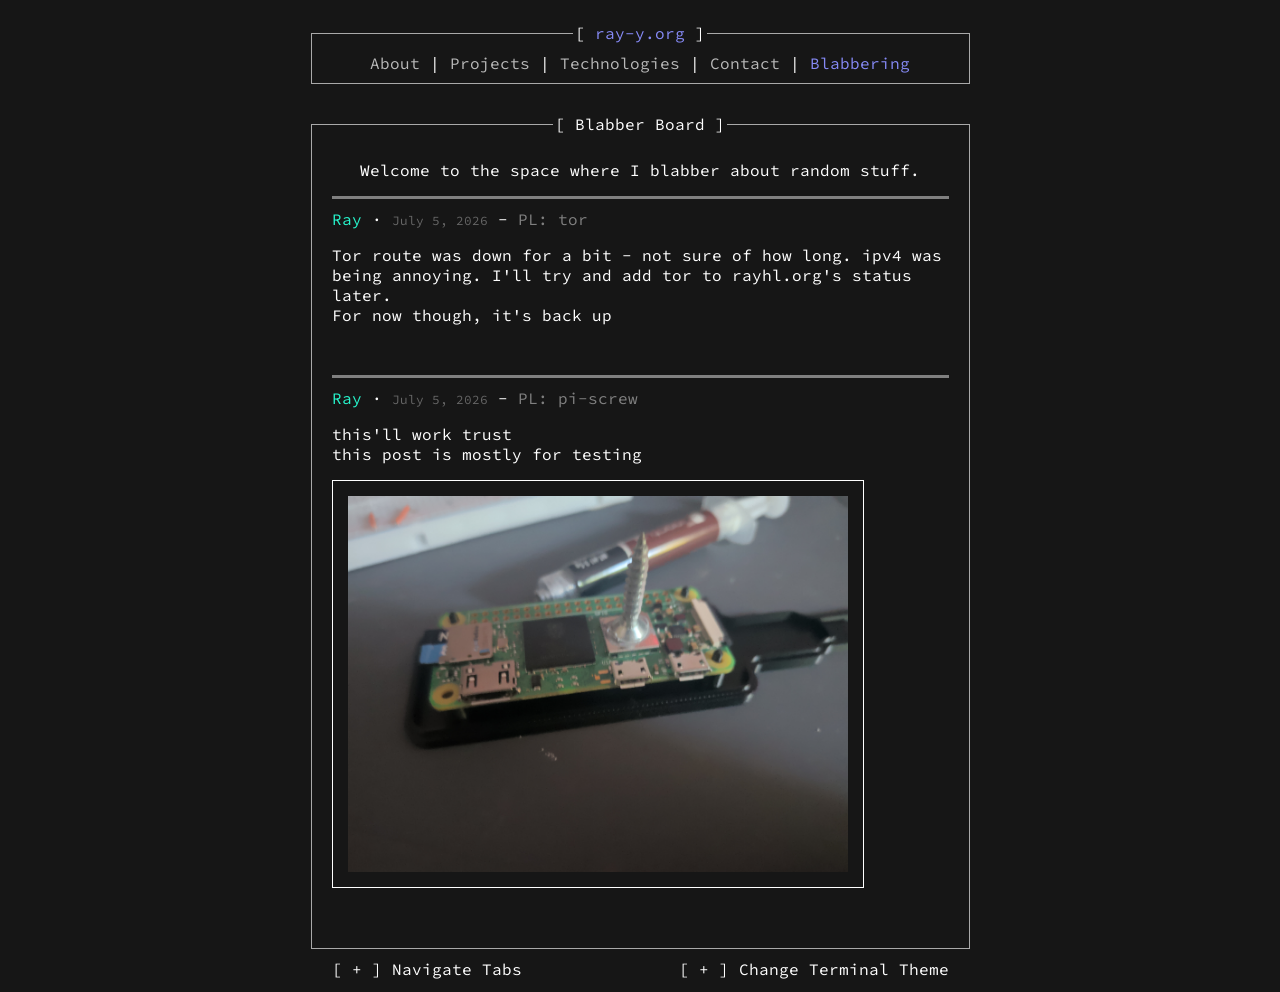
==== blabbering/index.html @ 635714a3 "add blabbering post" ====
<!DOCTYPE html>
<html lang="en">

<head>
    <meta charset="UTF-8">
    <meta name="viewport" content="width=device-width, initial-scale=1.0">
    <title>Blabbering - ray-y.org</title>
    <link rel="icon" href="../media/logo.webp">
    <link rel="stylesheet" href="../styles/index.css">
    <link rel="stylesheet" type="" href="blab.css">

    <link rel="preconnect" href="https://fonts.googleapis.com">
    <link rel="preconnect" href="https://fonts.gstatic.com" crossorigin>
    <link href="https://fonts.googleapis.com/css2?family=Source+Code+Pro:ital,wght@0,200..900;1,200..900&display=swap"
        rel="stylesheet">
</head>

<body>
    <fieldset class="nav">
        <legend class="navlegend"><span class="defaulttxt">[ <span class="secondary">ray-y.org</span> ]</span></legend>
        <a href="../">About</a> | <a href="../proj">Projects</a> | <a href="../technologies">Technologies</a>
        | <a href="../contact">Contact</a> | <a href="../blabbering" class="selected">Blabbering</a>
    </fieldset>

<div id="alertdiv" class="alertdiv" hidden>
        <fieldset class="alert">
            <legend>[ <span class="secondary">Alert</span> ]</legend>
            This feature requires you to allow us to use localStorage.
            <br>
            Would you allow us to use localstorage?<br><br>Check our privacy policy for information<br>
            <br>
            [<span class="secondary"><i class="nf nf-md-keyboard_return"></i></span>] Accept &middot; [<span
                class="secondary"><i class="nf nf-md-keyboard_esc"></i></span>] Decline
        </fieldset>
    </div>

        <div class="preloaddiv" id="preloaddiv">
        <h1>&lt;<span style="color:var(--selectioncolor);">/</span>Ray_y&gt;</h1>
        <div class="loader">
            <span></span>
            <span></span>
            <span></span>
            <span></span>
        </div>

    </div>
    
    <fieldset class="content">
      <legend>[ Blabber Board ]</legend>
      <p>Welcome to the space where I blabber about random stuff.</p>

      <article id="tor" class="article">
        <div class="post-meta">
          <span class="user">Ray </span>
            &middot;
          <time datetime="2026-07-05">July 5, 2026</time>
          - 
            <a href="#tor" class="permalink" data-tooltip="Permalink">PL: tor</a>
        </div>

        <p>Tor route was down for a bit - not sure of how long. ipv4 was being annoying. I'll try and add tor to rayhl.org's status later. <br>For now though, it's back up</p>
      </article>


      <article id="pi-screw" class="article">
        <div class="post-meta">
          <span class="user">Ray </span>
            &middot;
          <time datetime="2026-07-05">July 5, 2026</time>
          - 
            <a href="#pi-screw" class="permalink" data-tooltip="Permalink">PL: pi-screw</a>
        </div>

        <p>this'll work trust <br>this post is mostly for testing</p>
        <div class="post-image-wrapper">
            <img src="upload/pi-screw.png" alt="">
        </div>  
      </article>








    </fieldset>


    <div class="utils">
        <div class="left">
            [ <span class="secondary"><i class="nf nf-md-arrow_left_thin"></i></span> + <span class="secondary"><i
                    class="nf nf-md-arrow_right_thin"></i></span> ] Navigate Tabs</i>
        </div>
        <div class="right">
            [ <span class="secondary"><i class="nf nf-md-arrow_up_thin"></i></span> + <span class="secondary"><i
                    class="nf nf-md-arrow_down_thin"></i></span> ] Change Terminal Theme</i>
        </div>
    </div>
</body>
  <script src="../script/global.js"></script>

</html>
---- styles/index.css ----
@import "https://www.nerdfonts.com/assets/css/webfont.css";

:root,
[data-theme="1"] {
  --backcolor: #161616;
  --selectioncolor: #868af6;
}

[data-theme="2"] {
  --backcolor: #1e2122;
  --selectioncolor: #77b2b4;
}

[data-theme="3"] {
  --backcolor: #14121d;
  --selectioncolor: #e6aaa7;
}

[data-theme="4"] {
  --backcolor: #181825;
  --selectioncolor: #7bbbf9;
}

[data-theme="5"] {
  --backcolor: #000000;
  --selectioncolor: lime;
}

[data-theme="6"] {
  --backcolor: #282828;
  --selectioncolor: #a48a66;
}

[data-theme="7"] {
  --backcolor: #011627;
  --selectioncolor: #ffffff;
}

[data-theme="8"] {
  --backcolor: #300a24;
  --selectioncolor: #dddada;
}

body {
  background-color: var(--backcolor);
  padding: 15px;
  font-family: "Source Code Pro", monospace;
}

.nav {
  text-align: center;
  align-items: center;
  border: 1px solid #a9a9a9;
  padding: 10px 20px;
  color: rgb(255, 255, 255);
  max-width: 50%;
  margin-left: auto;
  margin-right: auto;
  word-wrap: break-word;
  margin-bottom: 30px;
}

.head {
  display: flex;
  align-items: center;
  justify-content: flex-start;
  gap: 20px;
  margin-left: 20%;
  margin-right: 20%;
  text-align: left;
}

.head-text {
  flex: 1;
  text-align: right;
}

.head-img {
  width: 150px;
  height: 150px;
  flex-shrink: 0;
}

legend {
  display: table;
  min-width: 0px;
  position: relative;
  margin: auto;
  text-align: center;
}

.nav .selected {
  color: var(--selectioncolor);
}

.nav a {
  text-decoration: none;
  color: #b9b9b9;
}

.content {
  text-align: center;
  align-items: center;
  border: 1px solid rgb(169, 169, 169);
  padding: 10px 20px;
  color: rgb(255, 255, 255);
  max-width: 50%;
  margin-left: auto;
  margin-right: auto;
  word-wrap: break-word;
  min-height: 60vh;
  min-width: 0;
}

.pridemonthbanner {
  text-align: center;
  align-items: center;
  border: 1px solid rgb(169, 169, 169);
  padding: 10px 20px;
  margin-bottom: 10px;
  margin-top: -5px;
  color: rgb(255, 255, 255);
  max-width: 50%;
  margin-left: auto;
  margin-right: auto;
  word-wrap: break-word;
  min-width: 0;
}

.pridemonthhr {
  background: linear-gradient(
    90deg,
    rgba(255, 138, 138, 1) 0%,
    rgba(255, 198, 148, 1) 14%,
    rgba(255, 239, 148, 1) 31%,
    rgba(182, 255, 145, 1) 53%,
    rgba(171, 213, 255, 1) 79%,
    rgba(216, 138, 255, 1) 100%
  );
  height: 5px;
  border: 0;
}

i {
  color: var(--selectioncolor);
}

.utils {
  text-align: center;
  align-items: center;
  padding: 10px 20px;
  color: rgb(255, 255, 255);
  max-width: 50%;
  margin-left: auto;
  margin-right: auto;
  word-wrap: break-word;
  min-width: 0;
  font-family: "Source Code Pro", monospace;
}

.utils .left {
  float: left;
}

.utils .right {
  float: right;
}

.exp {
  text-align: left;
  margin-left: 20%;
  margin-right: 20%;
}

.content a {
  text-decoration: none;
  color: gray;
}

.project {
  text-align: left;
  margin-left: 20%;
  margin-right: 20%;
  max-width: 100%;
  overflow: hidden;
}

.alert {
  text-align: center;
  align-items: center;
  border: 1px solid rgb(169, 169, 169);
  padding: 10px;
  color: rgb(255, 255, 255);
  max-width: 50%;
  margin-left: auto;
  margin-right: auto;
  word-wrap: break-word;
  min-width: 0;
}

.alertdiv {
  background-color: var(--backcolor);
  left: 0;
  top: 35vh;
  position: fixed;
  width: 100%;
  padding-top: 50px;
  padding-bottom: 50px;
}

.secondary {
  color: var(--selectioncolor);
}

.footer {
  text-align: center;
  align-items: center;
  border: 1px solid rgb(169, 169, 169);
  padding: 10px 20px;
  color: rgb(255, 255, 255);
  max-width: 50%;
  margin-left: auto;
  margin-right: auto;
  word-wrap: break-word;
  min-width: 0;
}

.footer a {
  text-decoration: none;
  color: gray;
}

@media only screen and (max-width: 600px) {
  .footerlogo {
    font-size: 7px;
  }

  body {
    padding: 5px;
  }

  .nav {
    padding: 10px 20px;
    max-width: 85%;
  }

  .content,
  .pridemonthbanner,
  .footer {
    max-width: 85%;
    height: auto;
  }

  .exp {
    margin-left: 5%;
    margin-right: 5%;
  }

  .utils {
    display: none;
  }

  .head {
    margin-left: 5%;
    margin-right: 5%;
    flex-direction: column;
    align-items: center;
    text-align: center;
  }

  .head-text {
    text-align: center;
  }

  .head-img {
    width: 100px;
    height: 100px;
  }
}

.project-item {
  margin-bottom: 8px;
}

.project-item a {
  color: var(--selectioncolor);
}

.project-item a:hover {
  text-decoration: underline;
}

.contact-row a {
  color: var(--selectioncolor);
}

.contact-row a:hover {
  text-decoration: underline;
}

.dimmed {
  color: gray;
}

[data-tooltip] {
  position: relative;
}

[data-tooltip]::after {
  content: attr(data-tooltip);
  font-family: "Source Code Pro", monospace;
  position: absolute;
  bottom: 125%;
  left: 50%;
  transform: translateX(-50%);
  background-color: #212121;
  color: #fff;
  padding: 5px 10px;
  border-radius: 4px;
  white-space: nowrap;
  opacity: 0;
  visibility: hidden;
  transition: opacity 0.2s ease-in-out;
}

[data-tooltip]:hover::after {
  opacity: 1;
  visibility: visible;
}

.preloaddiv {
  background-color: var(--backcolor);
  z-index: 9999;
  position: fixed;
  top: 0;
  left: 0;
  width: 100%;
  height: 100%;

  display: flex;
  justify-content: center;
  align-items: center;
  flex-direction: column;
  gap: 20px;
  transition: opacity 0.5s;
  opacity: 1;

  animation: no-js 10s forwards;
}
.pldanim {
  opacity: 0;
  pointer-events: none;
}

.preloaddiv h1 {
  color: white;
}

@keyframes no-js {
  to {
    opacity: 0;
    visibility: hidden;
    pointer-events: none;
  }
}

.loader {
  display: flex;
  gap: 10px;
}

.loader span {
  width: 15px;
  height: 15px;
  background-color: #363636;
  animation: loaderanim 1.2s infinite step-end;
}

.loader span:nth-child(1) {
  animation-delay: 0s;
}

.loader span:nth-child(2) {
  animation-delay: 0.3s;
}

.loader span:nth-child(3) {
  animation-delay: 0.6s;
}

.loader span:nth-child(4) {
  animation-delay: 0.9s;
}

@keyframes loaderanim {
  0% {
    background-color: var(--selectioncolor);
  }

  25% {
    background-color: #363636;
  }
}

.warn {
  border-left: var(--selectioncolor) solid 2px;
  padding-left: 10px;
}

.badgelink {
  background-color: var(--selectioncolor);
  color: var(--backcolor);
  min-width: 334px;
  min-height: 54px;
}

.badgesmarquee {
  border: 1px solid var(--selectioncolor);
  border-radius: 3px;
  padding: 5px;
}

.footerlogo {
  color: var(--selectioncolor);
  font-weight: bold;
}
---- blabbering/blab.css ----
.article {
    text-align: left;
    border-top: 3px solid gray;
    padding-top: 10px;
    margin-bottom: 50px;
}

.post-meta time {
    font-size: 0.8rem;
    color: #666666;
    margin-bottom: 8px;
}

.user {
    color: #27F5CC;
}

.post-image-wrapper {
    max-width: 500px;

    padding: 15px;
    border: 1px solid white;
    overflow: hidden;
}

.post-image-wrapper img {
    width: 100%;
    height: auto;
    display: block;
    object-fit: cover;
}

@media (max-width: 600px) {
    .post-image-wrapper {
        flex: 1 1 auto;
        width: 90%;
        max-width: 100%;
    }
}
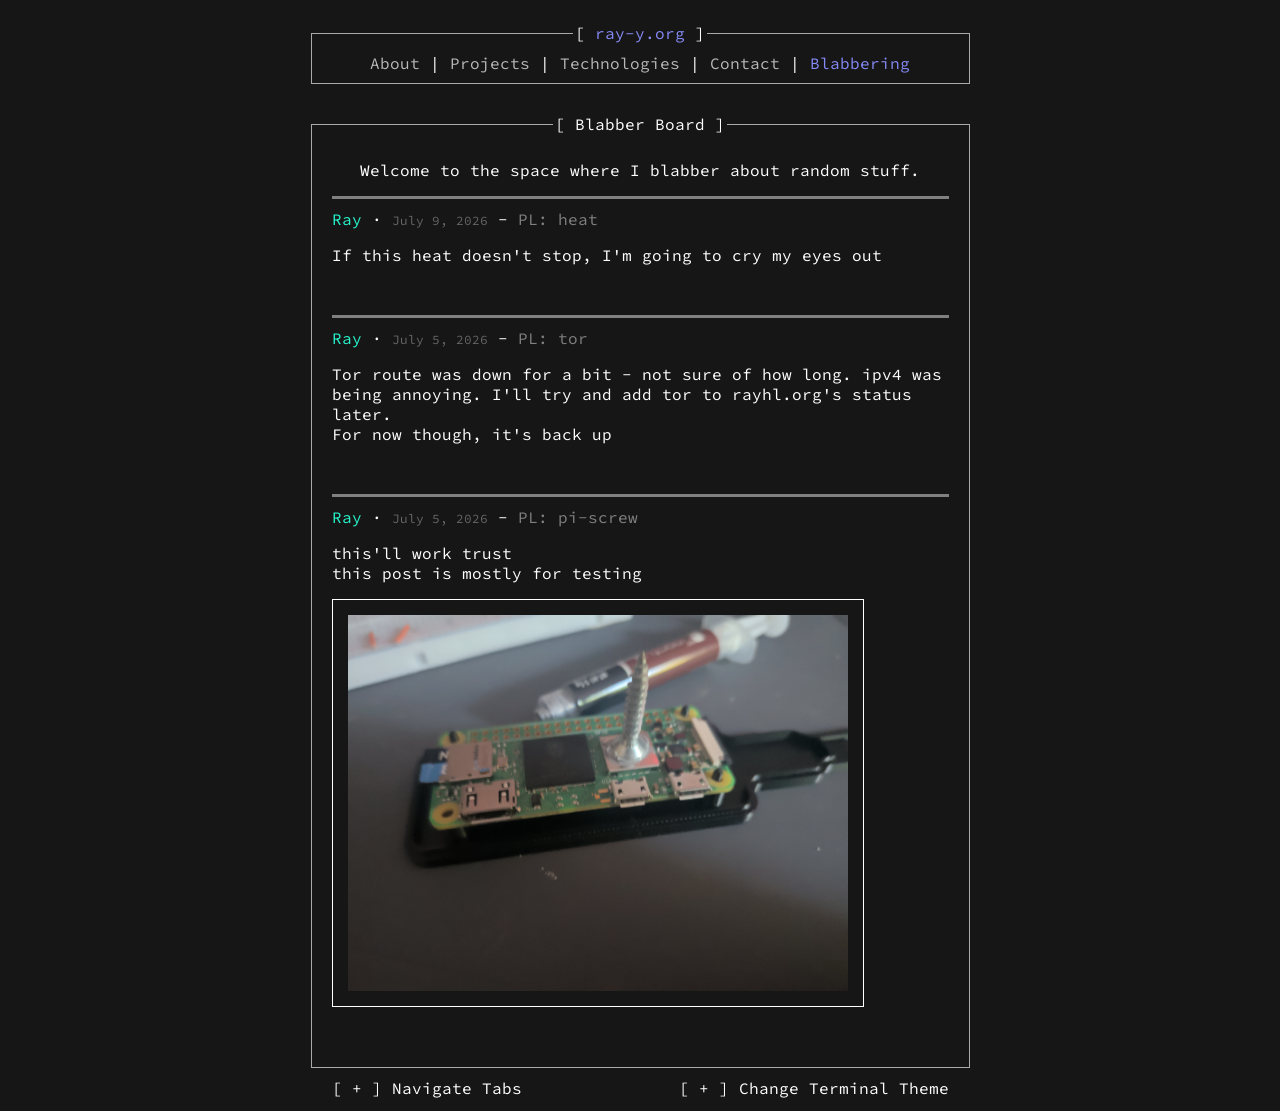
==== commit 91ac8610: "add blabbering post" ====
--- a/blabbering/index.html
+++ b/blabbering/index.html
@@ -48,6 +48,18 @@
     <fieldset class="content">
       <legend>[ Blabber Board ]</legend>
       <p>Welcome to the space where I blabber about random stuff.</p>
+
+      <article id="heat" class="article">
+        <div class="post-meta">
+          <span class="user">Ray </span>
+            &middot;
+          <time datetime="2026-07-09">July 9, 2026</time>
+          - 
+            <a href="#heat" class="permalink" data-tooltip="Permalink">PL: heat</a>
+        </div>
+
+        <p>If this heat doesn't stop, I'm going to cry my eyes out</p>
+      </article>
 
       <article id="tor" class="article">
         <div class="post-meta">
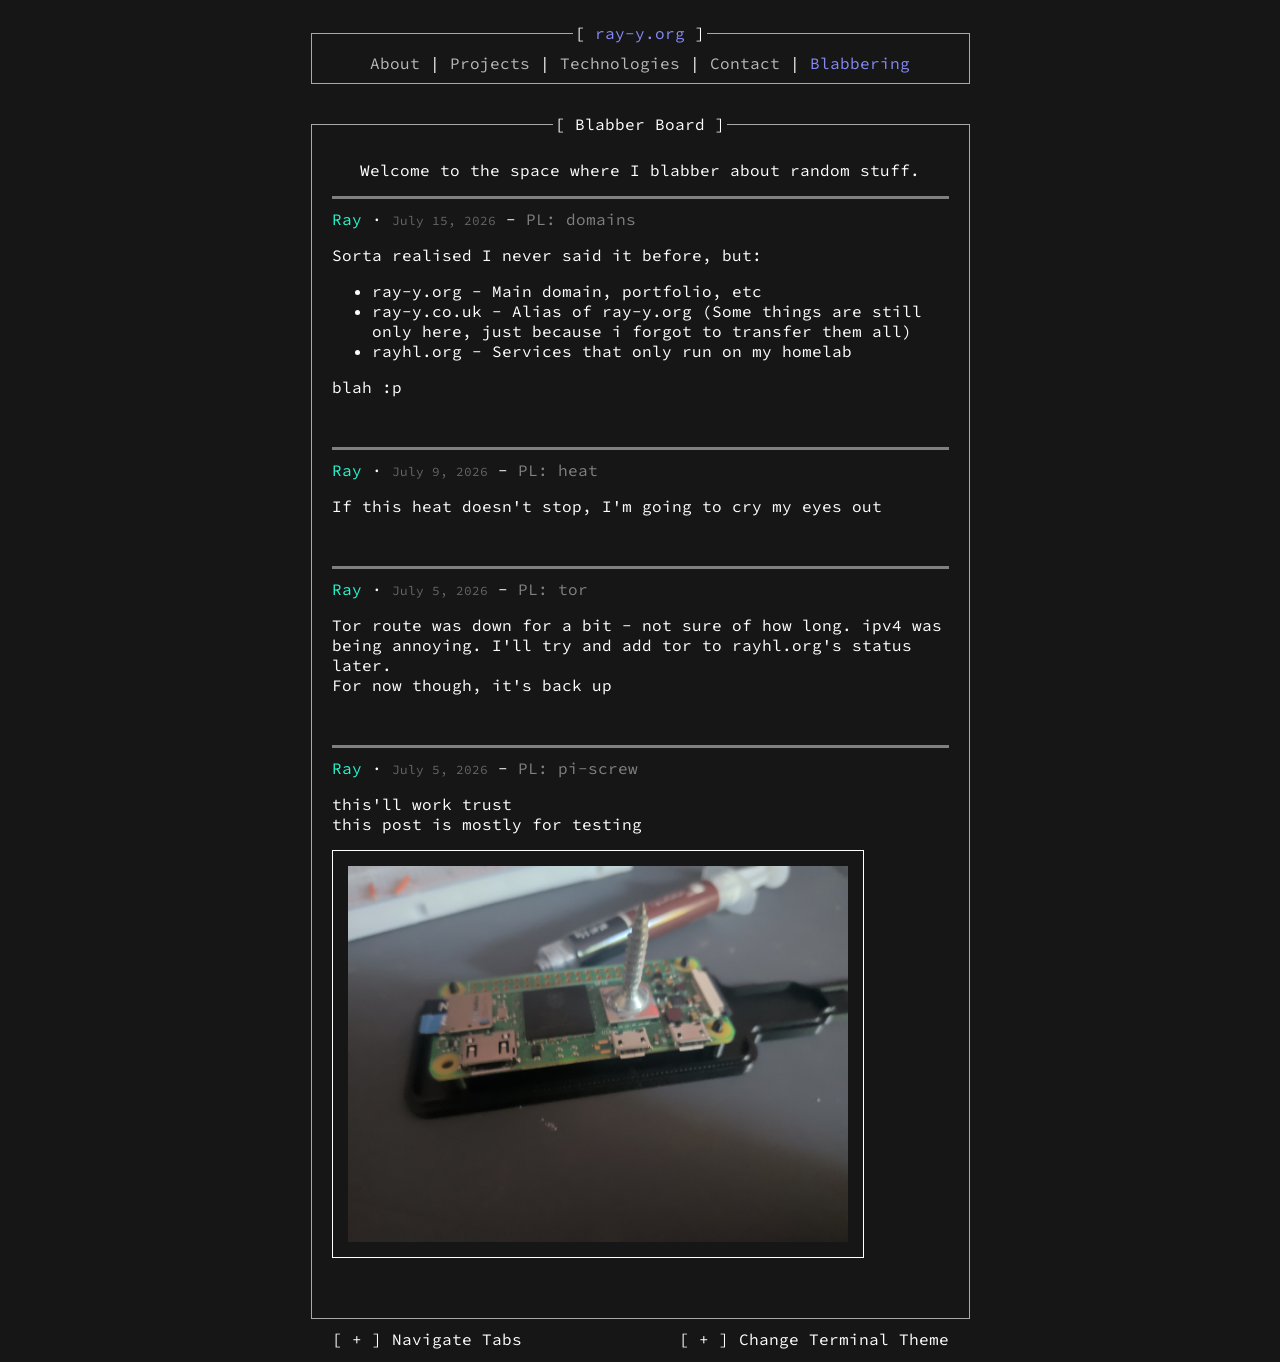
==== commit 324d6984: "add blabbering post" ====
--- a/blabbering/index.html
+++ b/blabbering/index.html
@@ -48,6 +48,24 @@
     <fieldset class="content">
       <legend>[ Blabber Board ]</legend>
       <p>Welcome to the space where I blabber about random stuff.</p>
+
+      <article id="domains" class="article">
+        <div class="post-meta">
+          <span class="user">Ray </span>
+            &middot;
+          <time datetime="2026-07-15">July 15, 2026</time>
+          - 
+            <a href="#domains" class="permalink" data-tooltip="Permalink">PL: domains</a>
+        </div>
+
+        <p>Sorta realised I never said it before, but:</p>
+        <ul>
+          <li>ray-y.org - Main domain, portfolio, etc</li>
+          <li>ray-y.co.uk - Alias of ray-y.org (Some things are still only here, just because i forgot to transfer them all)</li>
+          <li>rayhl.org - Services that only run on my homelab</li>
+        </ul>
+        <p>blah :p</p>
+      </article>
 
       <article id="heat" class="article">
         <div class="post-meta">
--- a/styles/index.css
+++ b/styles/index.css
@@ -408,8 +408,9 @@
 }
 
 .badgelink {
-  background-color: var(--selectioncolor);
-  color: var(--backcolor);
+  background-color: var(--backcolor);
+  border: 1px solid var(--selectioncolor);
+  color: var(--selectioncolor);
   min-width: 334px;
   min-height: 54px;
 }
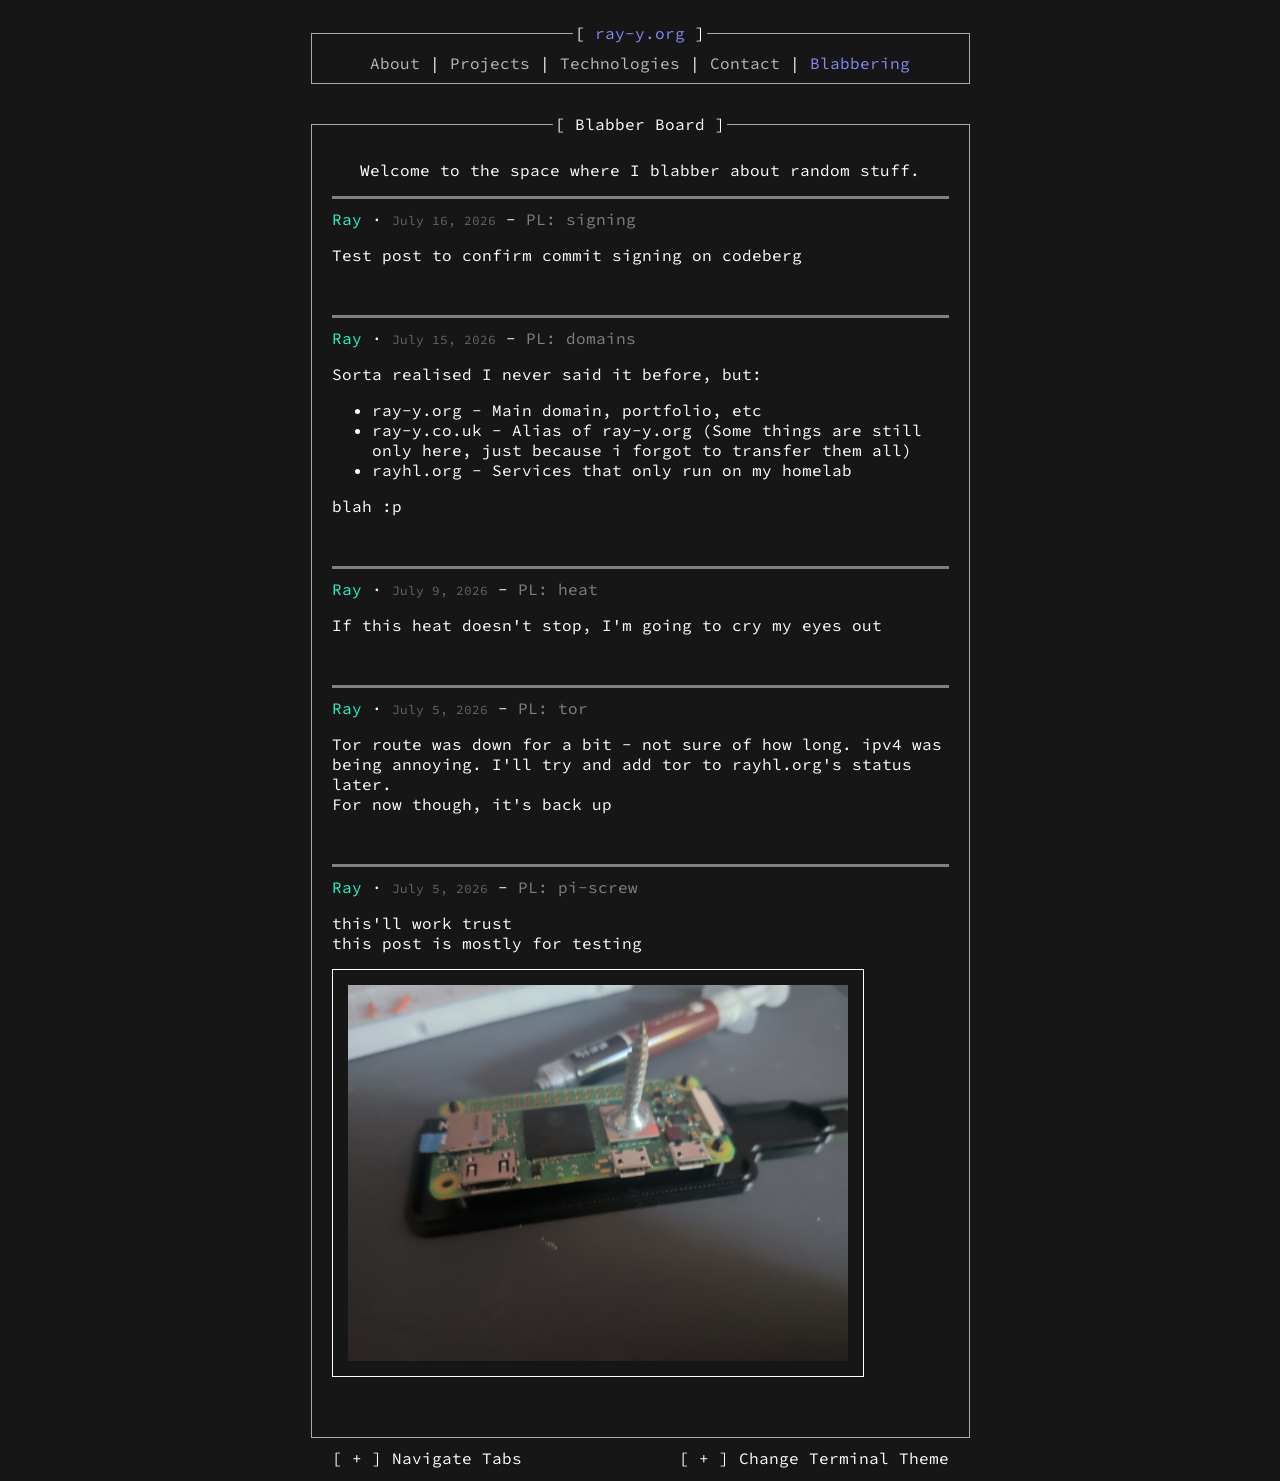
==== commit a5828c0a: "add blabbering post" ====
--- a/blabbering/index.html
+++ b/blabbering/index.html
@@ -48,6 +48,20 @@
     <fieldset class="content">
       <legend>[ Blabber Board ]</legend>
       <p>Welcome to the space where I blabber about random stuff.</p>
+
+       <article id="signing" class="article">
+        <div class="post-meta">
+          <span class="user">Ray </span>
+            &middot;
+          <time datetime="2026-07-15">July 16, 2026</time>
+          - 
+            <a href="#signing" class="permalink" data-tooltip="Permalink">PL: signing</a>
+        </div>
+
+        <p>Test post to confirm commit signing on codeberg</p>
+      </article>
+
+
 
       <article id="domains" class="article">
         <div class="post-meta">
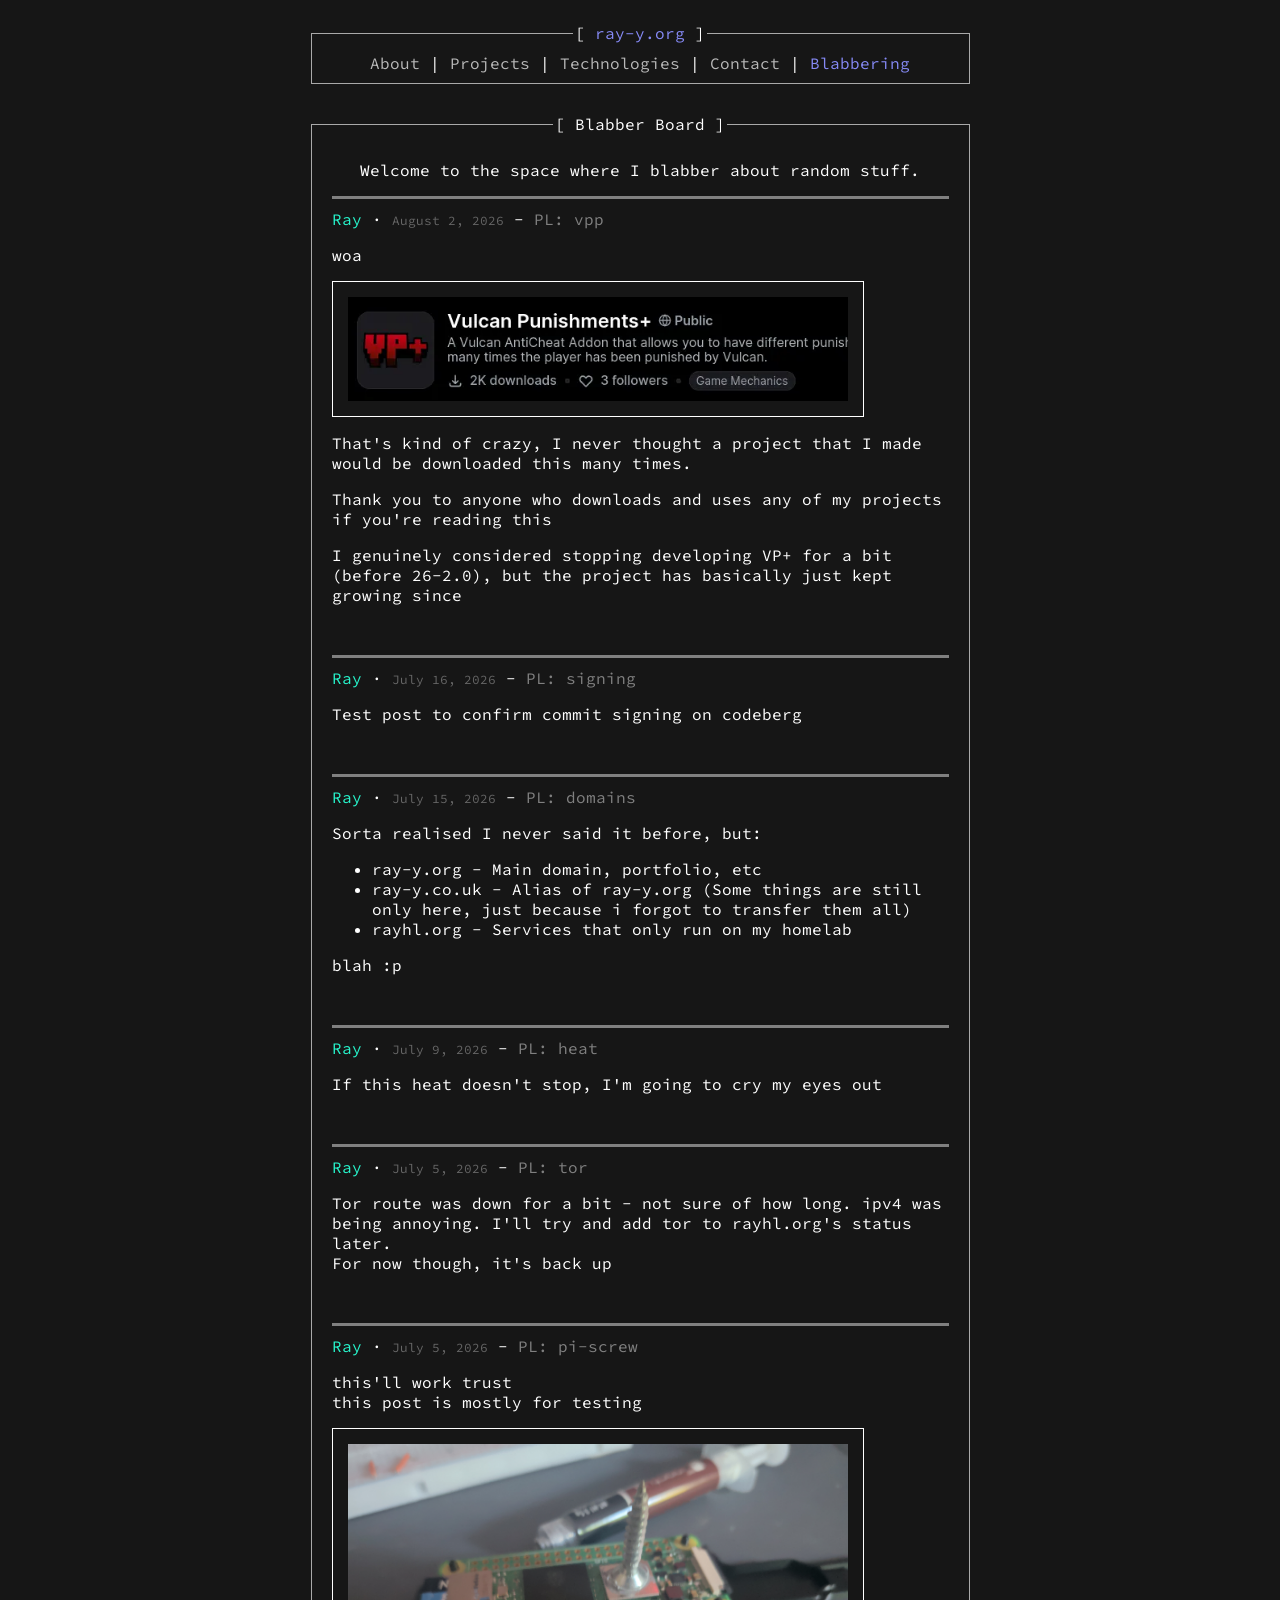
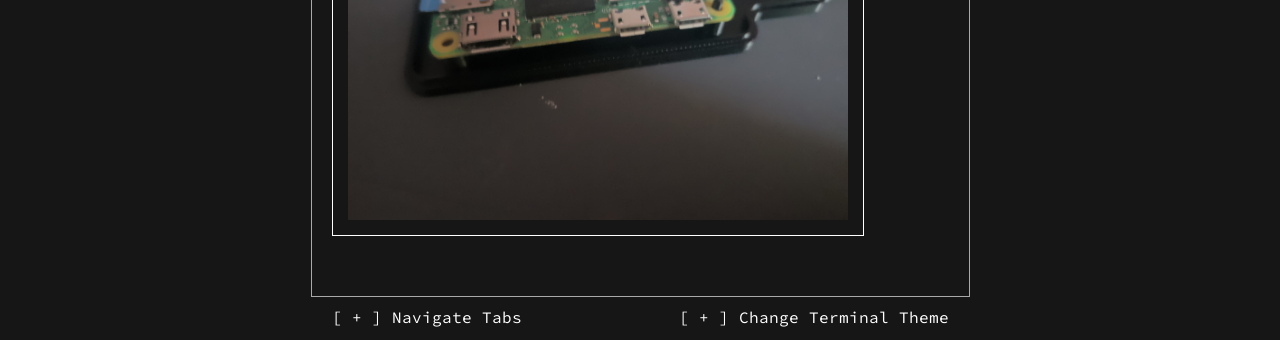
==== commit 55a15fe9: "vpp+ blabbering post" ====
--- a/blabbering/index.html
+++ b/blabbering/index.html
@@ -48,6 +48,25 @@
     <fieldset class="content">
       <legend>[ Blabber Board ]</legend>
       <p>Welcome to the space where I blabber about random stuff.</p>
+
+
+      <article id="vpp" class="article">
+        <div class="post-meta">
+          <span class="user">Ray </span>
+            &middot;
+          <time datetime="2026-08-02">August 2, 2026</time>
+          - 
+            <a href="#vpp" class="permalink" data-tooltip="Permalink">PL: vpp</a>
+        </div>
+
+        <p>woa</p>
+        <div class="post-image-wrapper">
+            <img src="upload/vpp.png" alt="">
+        </div>  
+        <p>That's kind of crazy, I never thought a project that I made would be downloaded this many times.</p>
+        <p>Thank you to anyone who downloads and uses any of my projects if you're reading this</p>
+        <p>I genuinely considered stopping developing VP+ for a bit (before 26-2.0), but the project has basically just kept growing since</p>
+      </article>
 
        <article id="signing" class="article">
         <div class="post-meta">
--- a/styles/index.css
+++ b/styles/index.css
@@ -425,3 +425,21 @@
   color: var(--selectioncolor);
   font-weight: bold;
 }
+
+.footer-bar {
+  background: linear-gradient(
+    90deg,
+    #ea392f 0% 9.091%,
+    #f28917 9.091% 18.182%,
+    #eecb12 18.182% 27.273%,
+    #78b82a 27.273% 36.364%,
+    #4375ca 36.364% 45.455%,
+    #c346e3 45.455% 54.545%,
+    #7bcce5 54.545% 63.636%,
+    #eaeaea 63.636% 72.727%,
+    #f4aec8 72.727% 81.818%,
+    #000 81.818% 90.909%,
+    #945516 90.909% 100%
+  );
+  height: 2px;
+}
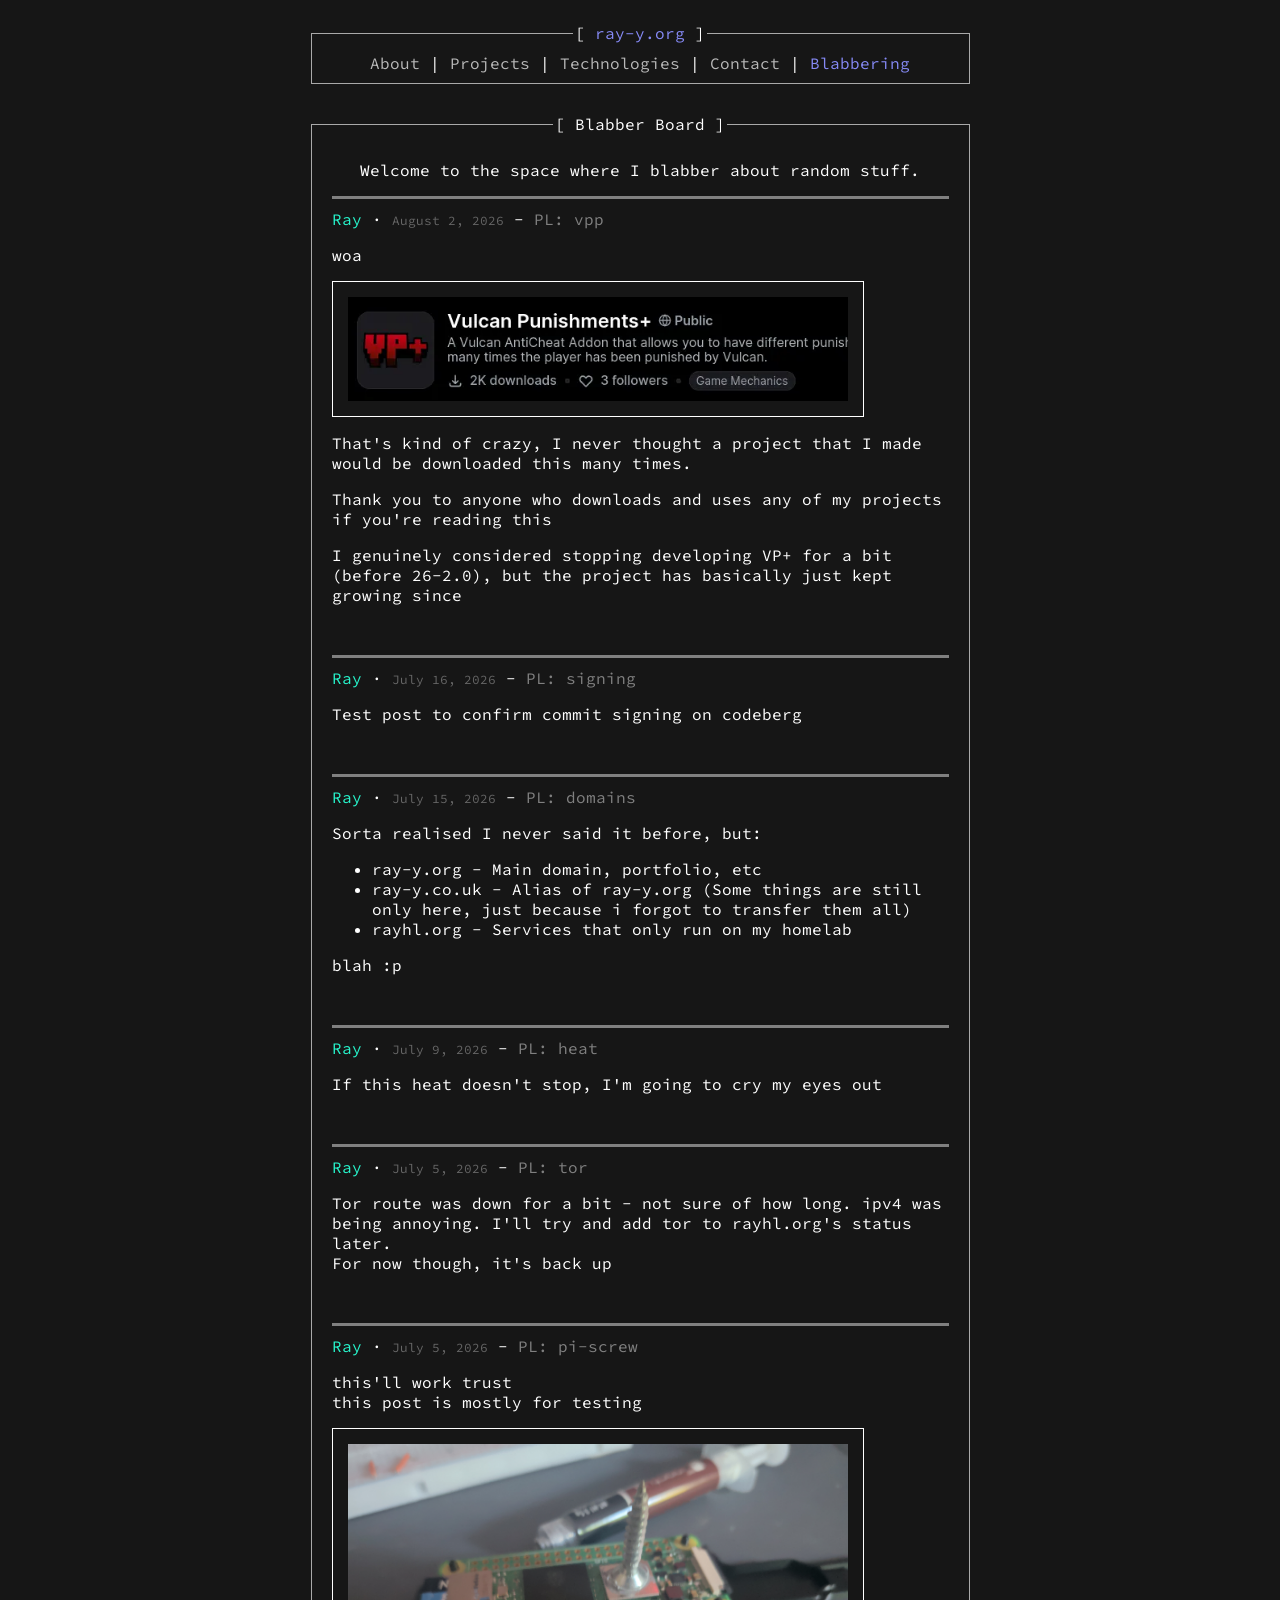
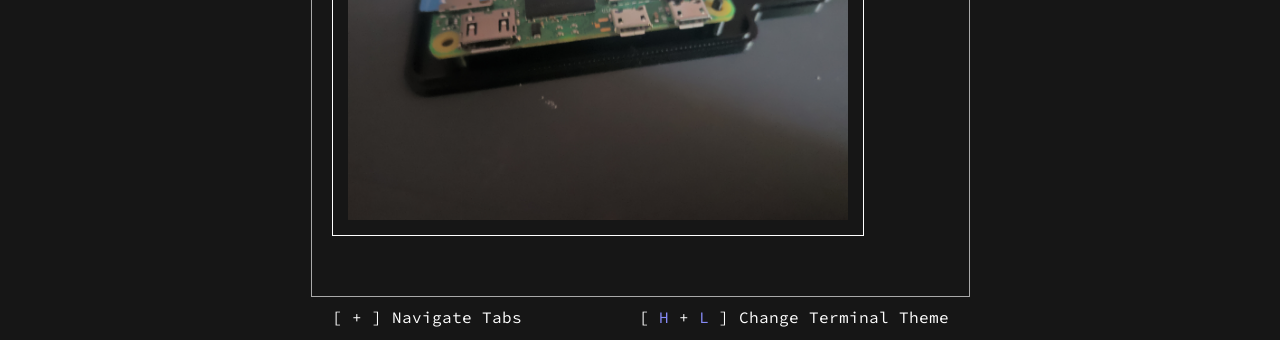
==== commit ef28026f: "change up down arrows ro h + l for easier navigation" ====
--- a/blabbering/index.html
+++ b/blabbering/index.html
@@ -150,14 +150,13 @@
     </fieldset>
 
 
-    <div class="utils">
+   <div class="utils">
         <div class="left">
             [ <span class="secondary"><i class="nf nf-md-arrow_left_thin"></i></span> + <span class="secondary"><i
                     class="nf nf-md-arrow_right_thin"></i></span> ] Navigate Tabs</i>
         </div>
         <div class="right">
-            [ <span class="secondary"><i class="nf nf-md-arrow_up_thin"></i></span> + <span class="secondary"><i
-                    class="nf nf-md-arrow_down_thin"></i></span> ] Change Terminal Theme</i>
+            [ <span class="secondary">H</span> + <span class="secondary">L</span> ] Change Terminal Theme</i>
         </div>
     </div>
 </body>
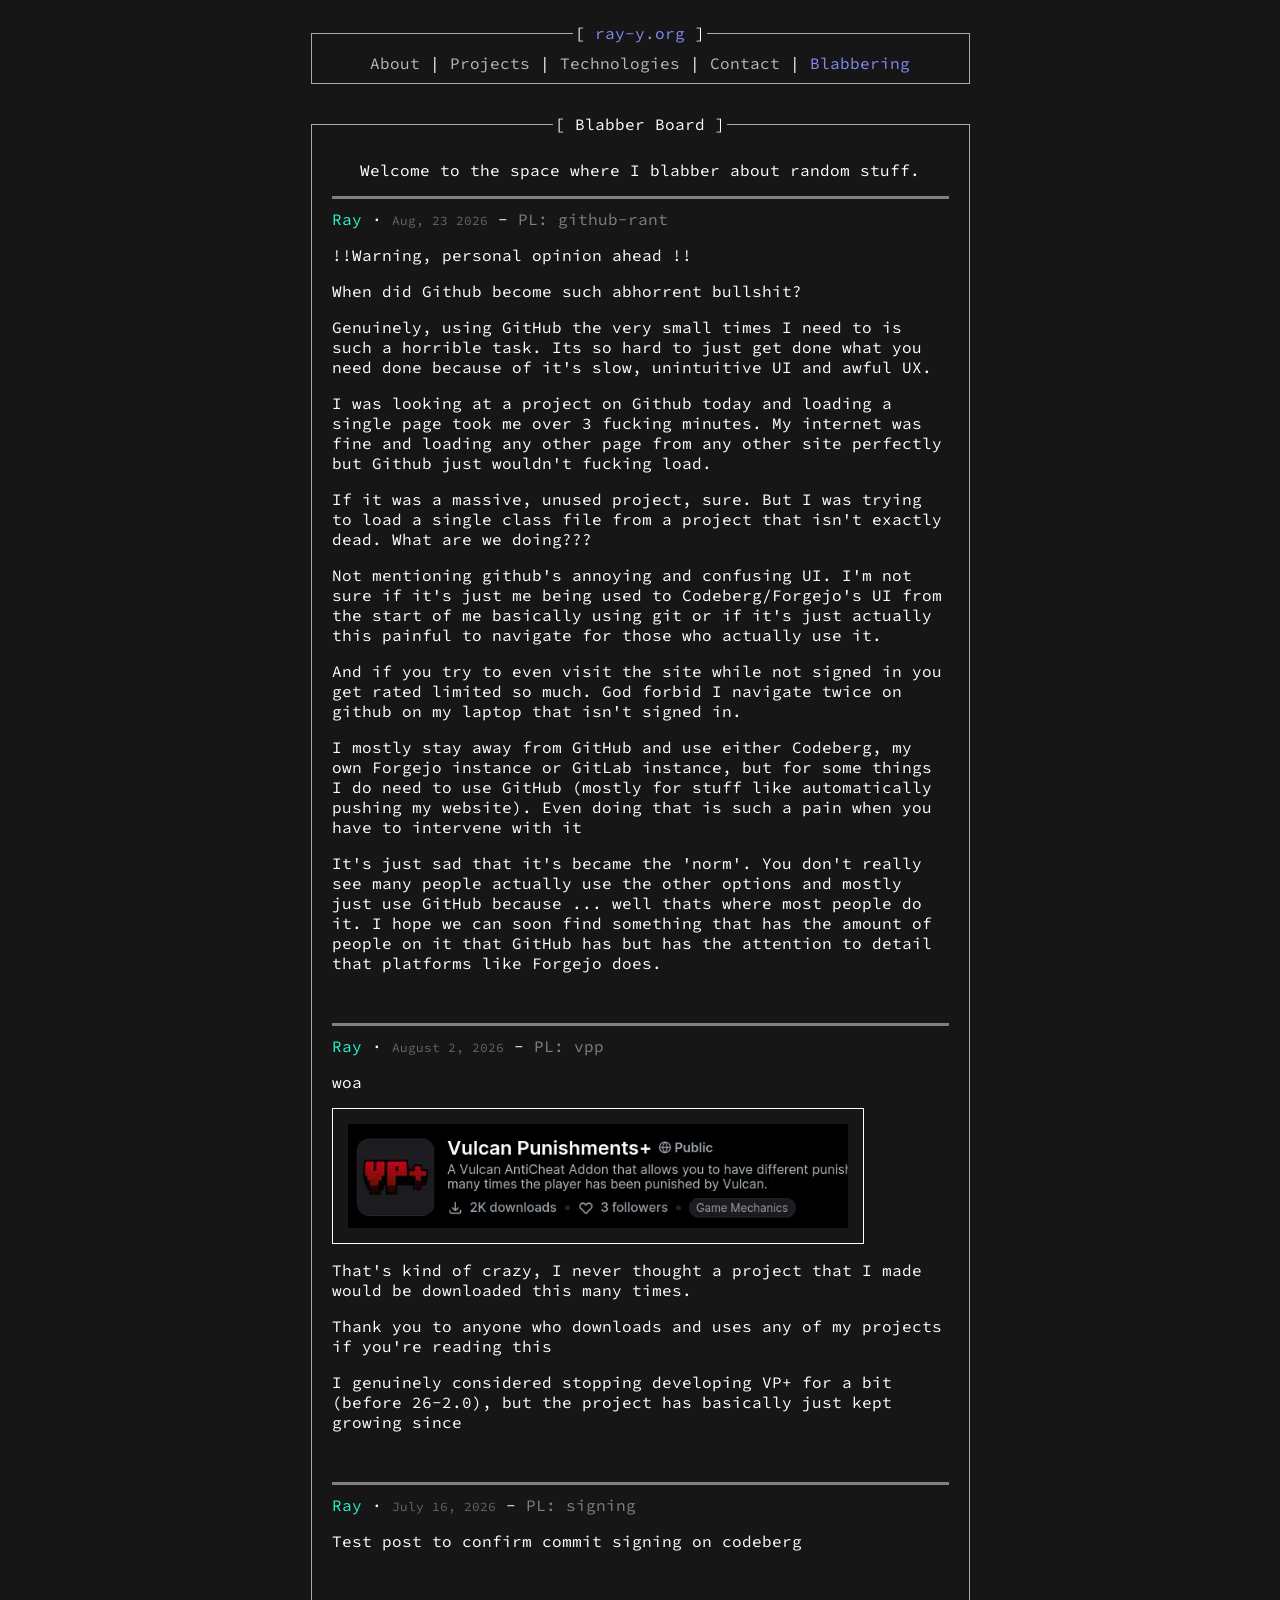
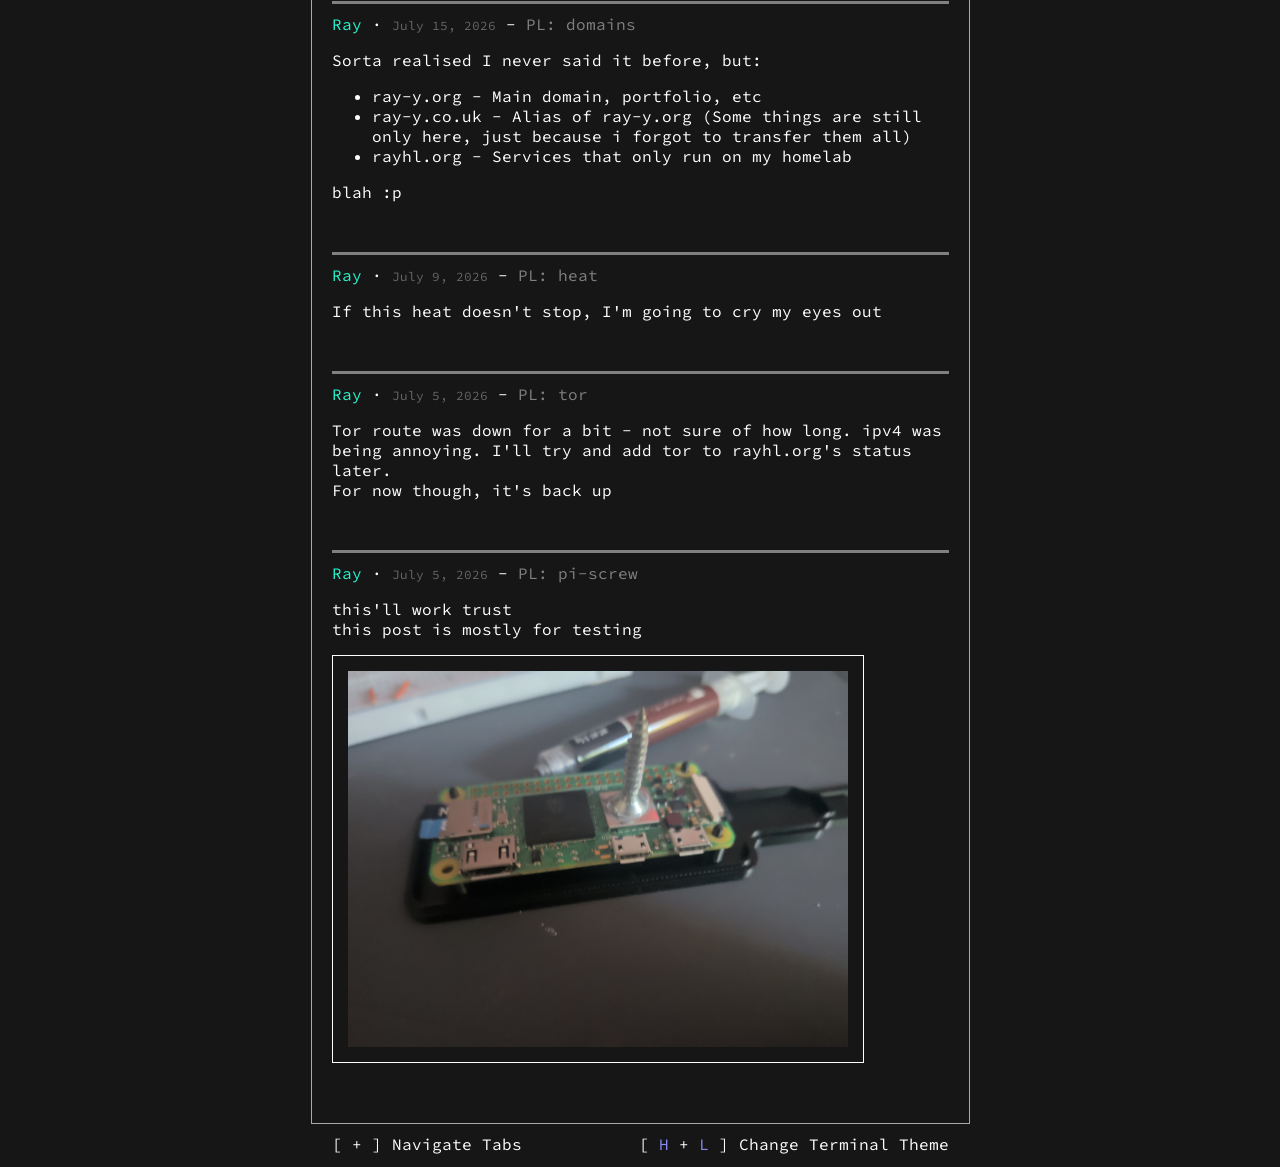
==== commit b3852515: "add blabbering post" ====
--- a/blabbering/index.html
+++ b/blabbering/index.html
@@ -48,6 +48,33 @@
     <fieldset class="content">
       <legend>[ Blabber Board ]</legend>
       <p>Welcome to the space where I blabber about random stuff.</p>
+
+
+
+      <article id="github-rant" class="article">
+        <div class="post-meta">
+          <span class="user">Ray </span>
+            &middot;
+          <time datetime="2026-08-23">Aug, 23 2026</time>
+          - 
+            <a href="#github-rant" class="permalink" data-tooltip="Permalink">PL: github-rant</a>
+        </div>
+
+        <p> !!Warning, personal opinion ahead !!</p>
+        <p>When did Github become such abhorrent bullshit?</p>
+        <p>Genuinely, using GitHub the very small times I need to is such a horrible task. Its so hard to just get done what you
+          need done because of it's slow, unintuitive UI and awful UX.</p>
+        <p>I was looking at a project on Github today and loading a single page took me over 3 fucking minutes. My internet was fine and loading any other page from any other site perfectly but Github just wouldn't fucking load.</p>
+        <p>If it was a massive, unused project, sure. But I was trying to load a single class file from a project that isn't exactly dead. What are we doing???</p>
+        <p>Not mentioning github's annoying and confusing UI. I'm not sure if it's just me being used to Codeberg/Forgejo's UI from the start of me basically using git
+          or if it's just actually this painful to navigate for those who actually use it.</p>
+        <p>And if you try to even visit the site while not signed in you get rated limited so much. God forbid I navigate twice on github on my laptop that isn't signed in.</p>
+        <p>I mostly stay away from GitHub and use either Codeberg, my own Forgejo instance or GitLab instance, but for some things I do need to use GitHub (mostly for stuff like automatically pushing my website).
+        Even doing that is such a pain when you have to intervene with it</p>
+        <p>It's just sad that it's became the 'norm'. You don't really see many people actually use the other options and mostly just use GitHub because
+      ... well thats where most people do it. I hope we can soon find something that has the amount of people on it that GitHub has but has the attention to detail that platforms like Forgejo does.</p>
+      </article>
+
 
 
       <article id="vpp" class="article">
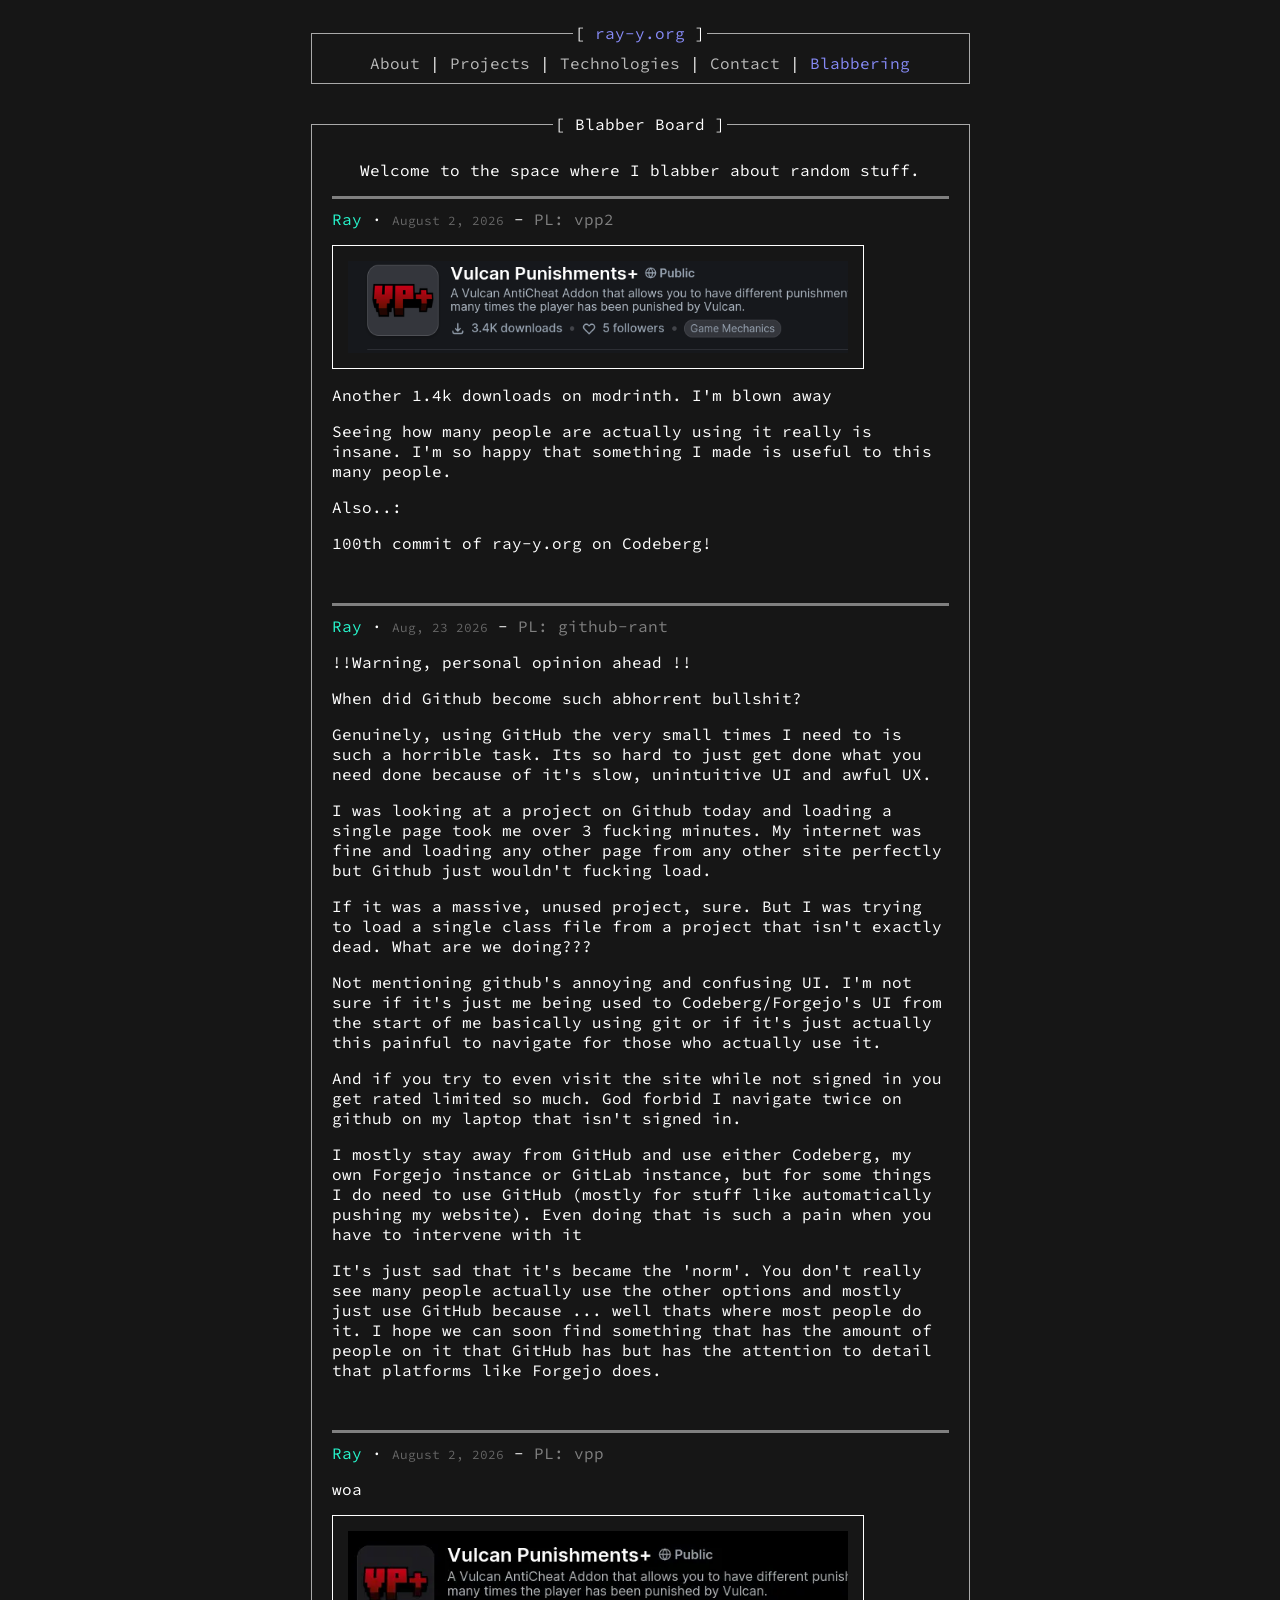
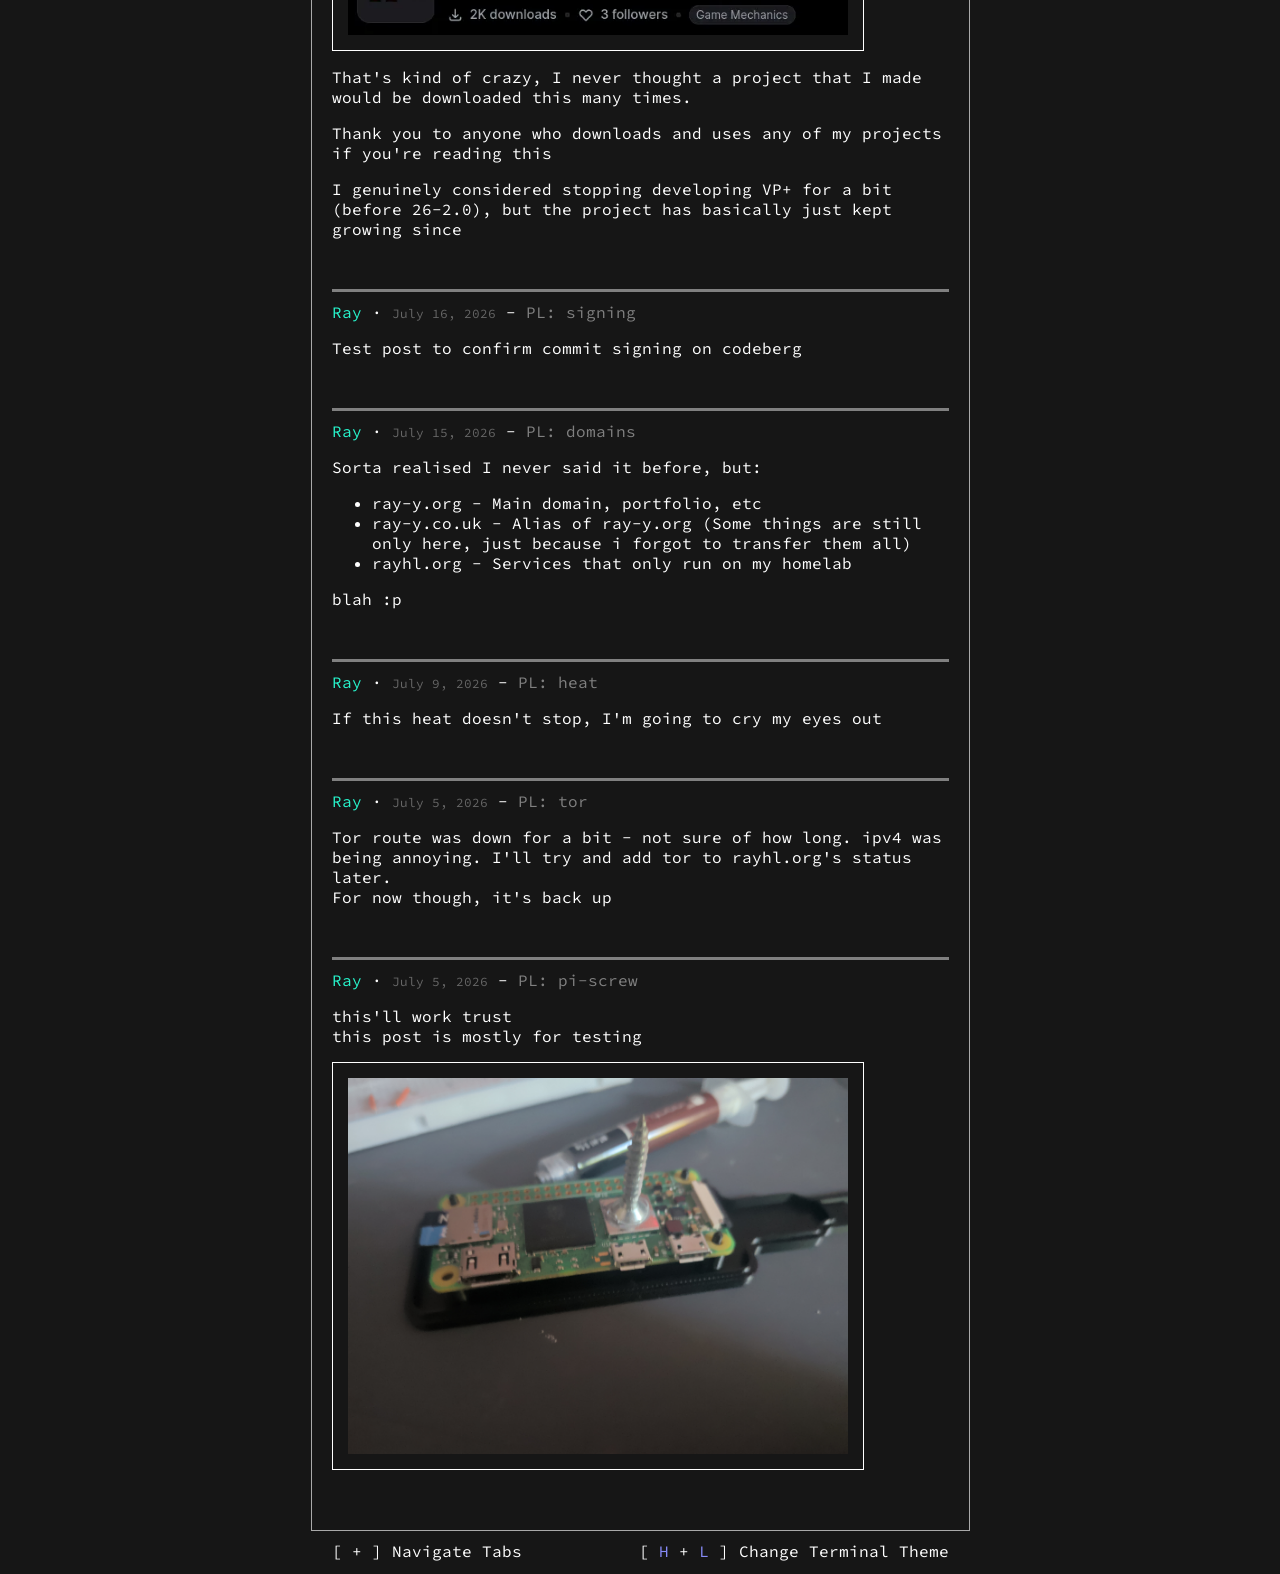
==== commit c7169453: "100th commit! | Add blabbering post" ====
--- a/blabbering/index.html
+++ b/blabbering/index.html
@@ -49,6 +49,24 @@
       <legend>[ Blabber Board ]</legend>
       <p>Welcome to the space where I blabber about random stuff.</p>
 
+
+      <article id="vpp2" class="article">
+        <div class="post-meta">
+          <span class="user">Ray </span>
+            &middot;
+          <time datetime="2026-08-02">August 2, 2026</time>
+          - 
+            <a href="#vpp2" class="permalink" data-tooltip="Permalink">PL: vpp2</a>
+        </div>
+<p></p>
+        <div class="post-image-wrapper">
+            <img src="upload/vpp2.png" alt="">
+        </div>  
+        <p>Another 1.4k downloads on modrinth. I'm blown away </p>
+        <p>Seeing how many people are actually using it really is insane. I'm so happy that something I made is useful to this many people.</p>
+        <p>Also..:</p>
+        <p>100th commit of ray-y.org on Codeberg!</p>
+      </article>
 
 
       <article id="github-rant" class="article">
